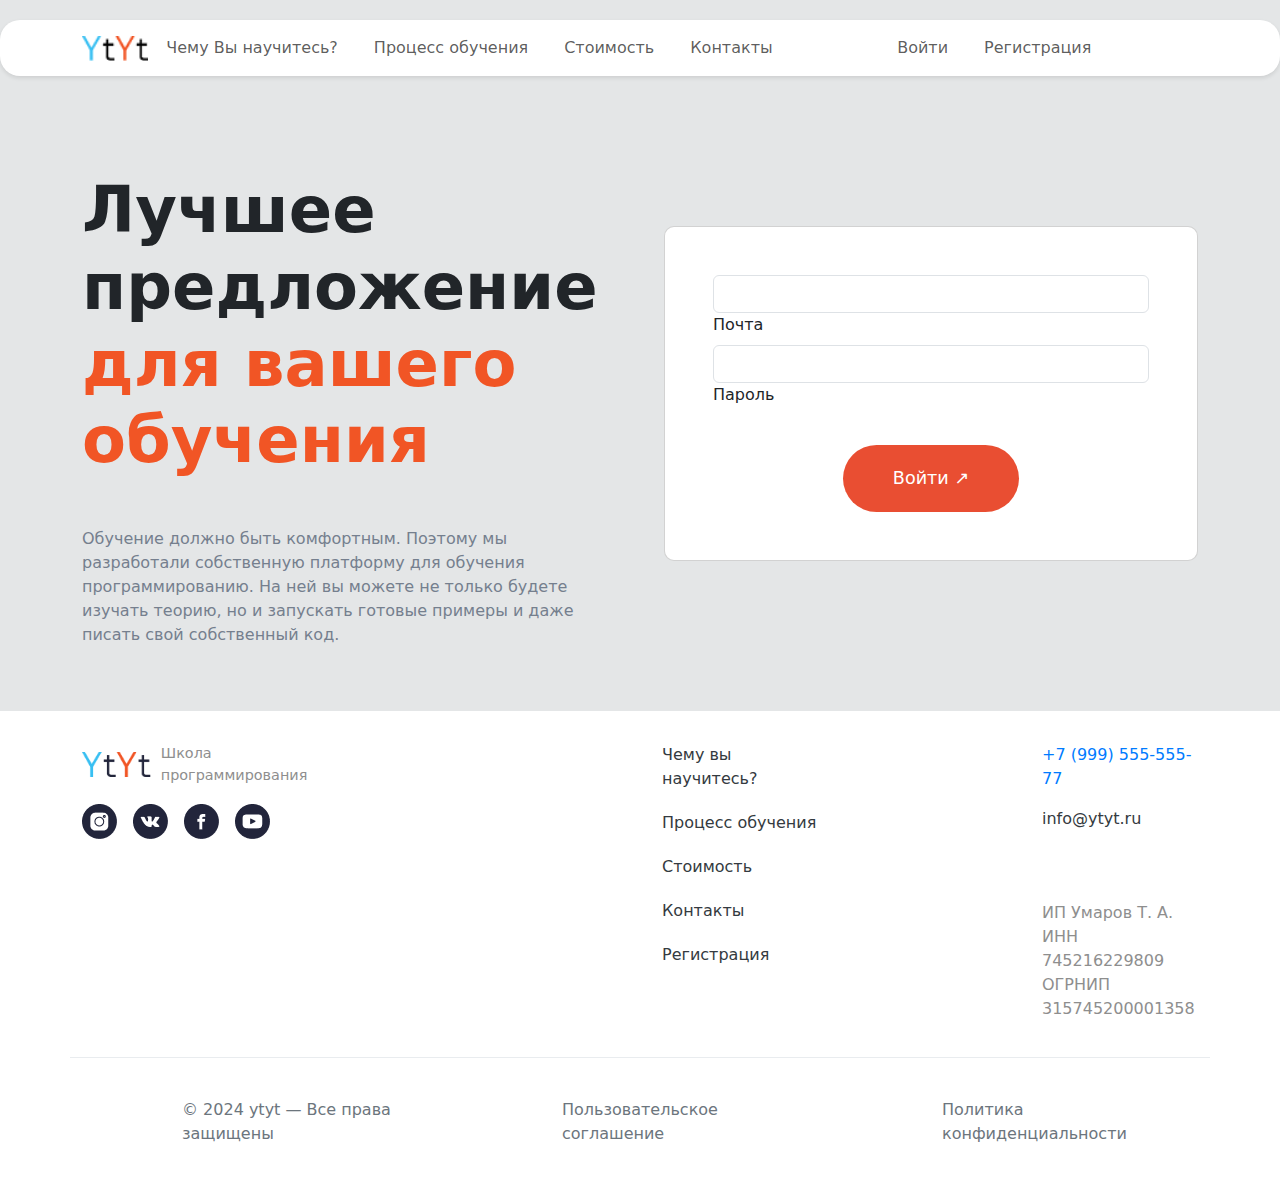
==== login.html @ fc4d0252 "Add files via upload" ====
<!DOCTYPE html>
<html lang="ru">
<head>
    <meta charset="UTF-8">
    <meta http-equiv="X-UA-Compatible" content="IE=edge">
    <meta name="viewport" content="width=device-width, initial-scale=1.0">
    <link rel="stylesheet" href="style_register.css">
    <script src="js/jquery-3.5.1.min.js"></script>
    <link href="boostrap/css/bootstrap.min.css" rel="stylesheet">
    <title>Регистрация</title>
</head>
<body class="background1">
<nav class="navbar navbar-expand-lg navbar-white bg-white mx-auto" style="border-radius: 20px; max-width: 1350px; box-shadow: 0 2px 4px rgba(0,0,0,0.1); margin-top: 20px;">
    <div class="container">
        <a href="index.html" title="header-page"><div class="logo">
            <img src="images/logo.png" alt="Logo">
        </div></a>
        <button class="navbar-toggler" type="button" data-bs-toggle="collapse" data-bs-target="#navbarNavDropdown" aria-controls="navbarNavDropdown" aria-expanded="false" aria-label="Toggle navigation">
            <span class="navbar-toggler-icon"></span>
        </button>
        <div class="collapse navbar-collapse" id="navbarNavDropdown">
            <ul class="navbar-nav">
                <li class="nav-item">
                    <a class="nav-link" href="" rel="noopener noreferrer" target="_blank" data-bs-toggle="modal" data-bs-target="#NonePage">Чему Вы научитесь?</a>
                </li>
                <li class="nav-item">
                    <a class="nav-link" href="" rel="noopener noreferrer" target="_blank" data-bs-toggle="modal" data-bs-target="#NonePage">Процесс обучения</a>
                </li>
                <li class="nav-item">
                    <a class="nav-link" href="" rel="noopener noreferrer" target="_blank" data-bs-toggle="modal" data-bs-target="#NonePage">Стоимость</a>
                </li>
                <li class="nav-item">
                    <a class="nav-link" href="" rel="noopener noreferrer" target="_blank" data-bs-toggle="modal" data-bs-target="#NonePage">Контакты</a>
                </li>
            </ul>
            <ul class="navbar-nav mx-auto">
                <li class="nav-item">
                    <a class="nav-link btn btn-primary" href="login.html">Войти</a>
                </li>
                <li class="nav-item">
                    <a class="nav-link btn btn-outline-primary" href="register.html">Регистрация</a>
                </li>
            </ul>
        </div>
    </div>
</nav>

<section class="">
    <div class="px-4 py-5 px-md-5 text-center text-lg-start">
      <div class="container">
        <div class="row gx-lg-5 align-items-center">
          <div class="col-lg-6 mb-5 mb-lg-0">
            <h1 class="my-5 display-3 fw-bold ls-tight">
              Лучшее предложение <br>
              <span style="color:#F15525">для вашего обучения</span>
            </h1>
            <p style="color: hsl(217, 10%, 50.8%)">
                Обучение должно быть комфортным. Поэтому мы разработали собственную
                платформу для обучения программированию. На ней вы можете не только
                будете изучать теорию, но и запускать готовые примеры и даже писать свой
                собственный код.
            </p>
          </div>
  
          <div class="col-lg-6 mb-5 mb-lg-0">
            <div class="card" style="border-radius: 10px;">
              <div class="card-body py-5 px-md-5">
                <form>
                  <div class="row">
                      <div data-mdb-input-init class="form-outline">
                        <input type="email" id="form3Example1" class="form-control">
                        <label class="form-label" for="form3Example1">Почта</label>
                      </div>
                    </div>
                      <div data-mdb-input-init class="form-outline">
                        <input type="password" id="form3Example2" class="form-control">
                        <label class="form-label" for="form3Example2">Пароль</label>
                      </div>

                    <div class="mx-auto text-center">
                    <a class="btn1" href="#" data-bs-toggle="modal" data-bs-target="#exampleModal">Войти ↗</a>
                    </div>
                </form>
              </div>
            </div>
          </div>
        </div>
      </div>
    </div>
</section>

<div class="modal fade" id="NonePage" tabindex="-1" aria-labelledby="NonePage" aria-hidden="true">
    <div class="modal-dialog modal-dialog-centered">
        <div class="modal-content">
            <div class="modal-header"  style="border: 0;">
                <button type="button" class="btn-close" data-bs-dismiss="modal" aria-label="Close"></button>
            </div>
            <div class="modal-body" style="border: 0;">
                <h5>Упс... Технические шоколадки</h5>
                <p style="font-weight: normal; font-family: Arial, Helvetica, sans-serif; margin-top: 20px;">Страница пока-что в разработке, но вы не отчаивайтесь</p>
            </div>
            <div class="modal-footer"  style="border: 0;">
                <a target="_blank" href="https://контракт-на-сво.рф" class="btn2" style="margin-right: 50px;">Подписаться на новости ↗</a>
            </div>
        </div>
    </div>
</div>

<footer class="footer">
    <div class="container">
        <div class="row">
            <div class="col-md-4">
                <a href="index.html" title="header-page" style="text-decoration: none" class="logo">
                    <img src="images/logo2.png" alt="logo-footer">
                    <div style="margin-left: 10px; font-size: 0.9rem; color: #8E8E8E;">Школа<br>программирования</div>
                </a>
                <div class="social-icons mt-3">
                    <a href="" rel="noopener noreferrer" target="_blank" data-bs-toggle="modal" data-bs-target="#NonePage"><img src="images/socseti.png" alt="socseti"></a>
                </div>
            </div>
            <div class="col-md-4">
                <div class="footer-links" style="margin-left: 200px;" >
                    <a href="" data-bs-toggle="modal" data-bs-target="#NonePage">Чему вы научитесь?</a>
                    <a href="" rel="noopener noreferrer" style="margin-top: 20px;" data-bs-toggle="modal" data-bs-target="#NonePage">Процесс обучения</a>
                    <a href="" rel="noopener noreferrer" style="margin-top: 20px;" data-bs-toggle="modal" data-bs-target="#NonePage">Стоимость</a>
                    <a href="" rel="noopener noreferrer" style="margin-top: 20px;" data-bs-toggle="modal" data-bs-target="#NonePage">Контакты</a>
                    <a href="" rel="noopener noreferrer" style="margin-top: 20px;" data-bs-toggle="modal" data-bs-target="#NonePage">Регистрация</a>
                </div>
            </div>
            <div class="col-md-4" style="margin-bottom: 20px;">
                <div class="contact-info" style="margin-left: 200px;">
                    <p><a href="tel:+79995555577" class="phone">+7 (999) 555-555-77</a></p>
                    <p><a href="mailto:info@ytyt.ru" class="email">info@ytyt.ru</a></p>
                    <p style="margin-top: 70px;">ИП Умаров Т. А.<br>ИНН 745216229809<br>ОГРНИП 315745200001358</p>
                </div>
            </div>
        </div>
        <div class="row bordertop">
            <div class="col-md-4">
                <div class="bottom-footer mt-4">
                    <a>© 2024 ytyt — Все права защищены</a>
                </div>
            </div>
            <div class="col-md-4">
                <div class="bottom-footer mt-4">
                    <a href="" rel="noopener noreferrer" data-bs-toggle="modal" data-bs-target="#NonePage">Пользовательское<br> соглашение</a>
                </div>
            </div>
            <div class="col-md-4">
                <div class="bottom-footer mt-4">
                    <a href="" rel="noopener noreferrer" data-bs-toggle="modal" data-bs-target="#NonePage">Политика<br> конфиденциальности</a>
                </div>
            </div>
        </div>
    </div>
</footer>
<script src="boostrap/js/bootstrap.min.js"></script>
</body>
</html>
---- style_register.css ----
.background-radial-gradient {
    background-color: hsl(218, 41%, 15%);
    background-image: radial-gradient(650px circle at 0% 0%,
        hsl(218, 41%, 35%) 15%,
        hsl(218, 41%, 30%) 35%,
        hsl(218, 41%, 20%) 75%,
        hsl(218, 41%, 19%) 80%,
        transparent 100%),
      radial-gradient(1250px circle at 100% 100%,
        hsl(218, 41%, 45%) 15%,
        hsl(218, 41%, 30%) 35%,
        hsl(218, 41%, 20%) 75%,
        hsl(218, 41%, 19%) 80%,
        transparent 100%);
  }

  #radius-shape-1 {
    height: 220px;
    width: 220px;
    top: -60px;
    left: -130px;
    background: radial-gradient(#44006b, #ad1fff);
    overflow: hidden;
  }

  #radius-shape-2 {
    border-radius: 38% 62% 63% 37% / 70% 33% 67% 30%;
    bottom: -60px;
    right: -110px;
    width: 300px;
    height: 300px;
    background: radial-gradient(#44006b, #ad1fff);
    overflow: hidden;
  }

  .bg-glass {
    background-color: hsla(0, 0%, 100%, 0.9) !important;
    backdrop-filter: saturate(200%) blur(25px);
  }
  .btn1 {
    display: inline-block;
    margin-top: 30px;
    padding: 20px 50px;
    background-color: #e94e32;
    color: #fff;
    text-decoration: none;
    border-radius: 50px;
    font-size: 1.1em;
}
.footer {
    padding: 2rem 0;
    background-color: #ffffff;
}
.footer .logo {
    font-size: 1.2rem;
    display: flex;
    align-items: center;
}
.footer .logo span {
    color: #007bff;
}
.footer .logo span:nth-child(2) {
    color: #ff5722;
}
.footer .social-icons a {
    margin-right: 1rem;
    color: #343a40;
    font-size: 1.5rem;
    text-decoration: none;
}
.footer .social-icons a:hover {
    color: #ff5722;
}
.footer .footer-links a {
    color: #343a40;
    display: block;
    margin-bottom: 0.5rem;
    text-decoration: none;
}
.footer .footer-links a:hover {
    color: #007bff;
}
.footer .contact-info {
    color: #8E8E8E;
}
.footer .contact-info a.phone {
    color: #007bff;
    text-decoration: none;
}
.footer .contact-info a.phone:hover {
    color: #0056b3;
}
.footer .contact-info a.email {
    color: #343a40;
    text-decoration: none;
}
.footer .contact-info a.email:hover {
    color: #000000;
}
.bordertop{
    border-top: 1px solid #e9ecef;
    padding: 1rem 0;
}
.footer .bottom-footer {
    color: #6c757d;
    text-align: start;
    margin-left: 100px;
}
.footer .bottom-footer a {
    color: #6c757d;
    margin-right: 1rem;
    text-decoration: none;
}
.footer .bottom-footer a:hover {
    color: #8E8E8E;
}
nav ul {
    list-style-type: none;
    margin: 0;
    padding: 0;
    display: flex;
    gap: 10px;
}

nav ul li {
    display: inline;
}

nav ul li a {
    text-decoration: none;
    color: #333;
    padding: 10px 15px;
}

nav ul li .login-btn {
    background-color: #3abdf0;
    color: white;
    border-radius: 20px;
    padding: 10px 20px;
}
.logo img {
    height: 25px;
}
.nav-link {
    color: #000;
    font-weight: bold;
    margin-left: 10px;
}
.nav-link2 {
    color: #000;
    text-decoration: none;
    margin-left: 500px;
}
.background1{
    background-color: #e4e6e7;
}
.modal-dialog {
    display: flex;
    align-items: center;
    min-height: calc(100vh - 1rem);
}


.modal-content {
    border-radius: 20px;
    background-color: #f8f9fa;
    padding: 20px;
}
.modal-header {
    border-bottom: none;
    display: flex;
    justify-content: flex-end;
}
.modal-header .btn-close {
    margin: 0;
}
.modal-body {
    text-align: center;
    font-size: 1rem;
}
.modal-footer {
    border: none;
    display: flex;
    justify-content: center;
}
.btn2{
    display: inline-block;
    padding: 15px 25px;
    background-color: #e94e32;
    color: #fff;
    text-decoration: none;
    border-radius: 50px;
    font-size: 1.4em;
    margin-bottom: 10px;
}
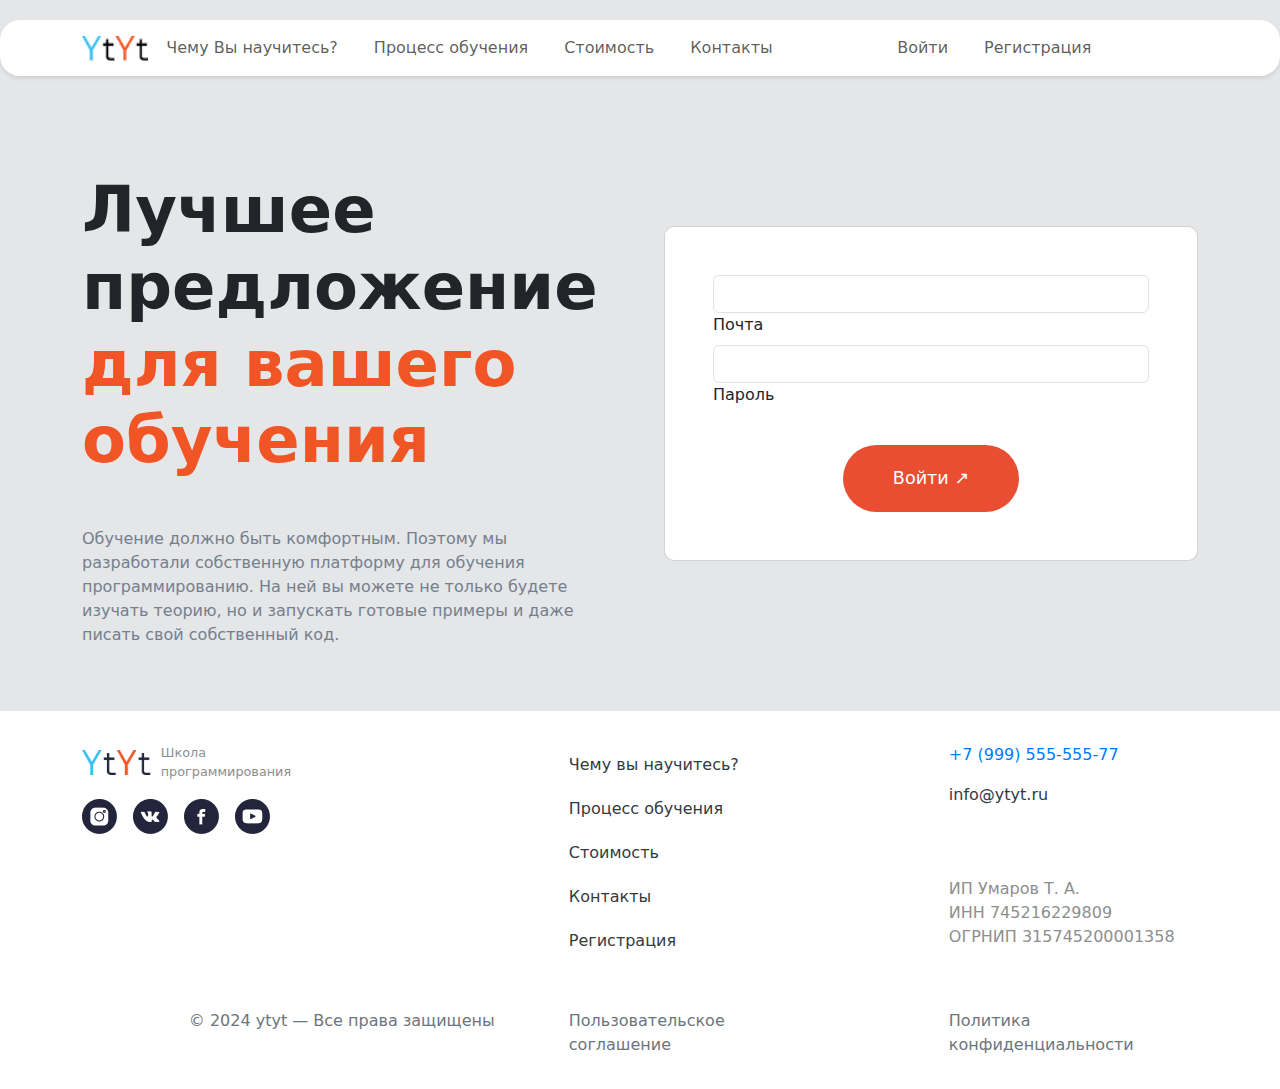
==== commit ecc2646f: "Add files via upload" ====
--- a/login.html
+++ b/login.html
@@ -7,7 +7,7 @@
     <link rel="stylesheet" href="style_register.css">
     <script src="js/jquery-3.5.1.min.js"></script>
     <link href="boostrap/css/bootstrap.min.css" rel="stylesheet">
-    <title>Регистрация</title>
+    <title>Вход</title>
 </head>
 <body class="background1">
 <nav class="navbar navbar-expand-lg navbar-white bg-white mx-auto" style="border-radius: 20px; max-width: 1350px; box-shadow: 0 2px 4px rgba(0,0,0,0.1); margin-top: 20px;">
@@ -35,7 +35,7 @@
             </ul>
             <ul class="navbar-nav mx-auto">
                 <li class="nav-item">
-                    <a class="nav-link btn btn-primary" href="login.html">Войти</a>
+                    <a class="nav-link btn btn-outline-primary" href="login.html">Войти</a>
                 </li>
                 <li class="nav-item">
                     <a class="nav-link btn btn-outline-primary" href="register.html">Регистрация</a>
@@ -112,14 +112,14 @@
             <div class="col-md-4">
                 <a href="index.html" title="header-page" style="text-decoration: none" class="logo">
                     <img src="images/logo2.png" alt="logo-footer">
-                    <div style="margin-left: 10px; font-size: 0.9rem; color: #8E8E8E;">Школа<br>программирования</div>
+                    <div style="margin-left: 10px; font-size: 0.8rem; color: #8E8E8E;">Школа <br>программирования</div>
                 </a>
                 <div class="social-icons mt-3">
                     <a href="" rel="noopener noreferrer" target="_blank" data-bs-toggle="modal" data-bs-target="#NonePage"><img src="images/socseti.png" alt="socseti"></a>
                 </div>
             </div>
             <div class="col-md-4">
-                <div class="footer-links" style="margin-left: 200px;" >
+                <div class="footer-links" style="margin-top: 10px">
                     <a href="" data-bs-toggle="modal" data-bs-target="#NonePage">Чему вы научитесь?</a>
                     <a href="" rel="noopener noreferrer" style="margin-top: 20px;" data-bs-toggle="modal" data-bs-target="#NonePage">Процесс обучения</a>
                     <a href="" rel="noopener noreferrer" style="margin-top: 20px;" data-bs-toggle="modal" data-bs-target="#NonePage">Стоимость</a>
@@ -128,7 +128,7 @@
                 </div>
             </div>
             <div class="col-md-4" style="margin-bottom: 20px;">
-                <div class="contact-info" style="margin-left: 200px;">
+                <div class="contact-info">
                     <p><a href="tel:+79995555577" class="phone">+7 (999) 555-555-77</a></p>
                     <p><a href="mailto:info@ytyt.ru" class="email">info@ytyt.ru</a></p>
                     <p style="margin-top: 70px;">ИП Умаров Т. А.<br>ИНН 745216229809<br>ОГРНИП 315745200001358</p>
--- a/style_register.css
+++ b/style_register.css
@@ -1,3 +1,18 @@
+@media only screen and (min-width: 1439px) {
+    nav{
+        width: 1150px;
+    }
+}
+@media (max-width: 320px) {
+    nav{
+        transform: none;
+        width: 300px;
+    }
+    .btn1 {
+        padding: 10px 40px;
+        font-size: 0.8em;
+    }
+}
 .background-radial-gradient {
     background-color: hsl(218, 41%, 15%);
     background-image: radial-gradient(650px circle at 0% 0%,
@@ -76,12 +91,14 @@
     display: block;
     margin-bottom: 0.5rem;
     text-decoration: none;
+    transform: translate(30%, 0);
 }
 .footer .footer-links a:hover {
     color: #007bff;
 }
 .footer .contact-info {
     color: #8E8E8E;
+    transform: translate(30%, 0);
 }
 .footer .contact-info a.phone {
     color: #007bff;
@@ -96,15 +113,11 @@
 }
 .footer .contact-info a.email:hover {
     color: #000000;
-}
-.bordertop{
-    border-top: 1px solid #e9ecef;
-    padding: 1rem 0;
 }
 .footer .bottom-footer {
     color: #6c757d;
     text-align: start;
-    margin-left: 100px;
+    transform: translate(30%, 0);
 }
 .footer .bottom-footer a {
     color: #6c757d;
@@ -151,6 +164,10 @@
     text-decoration: none;
     margin-left: 500px;
 }
+.nav-link:hover {
+    text-decoration: none;
+    color: #38BFF2;
+}
 .background1{
     background-color: #e4e6e7;
 }
